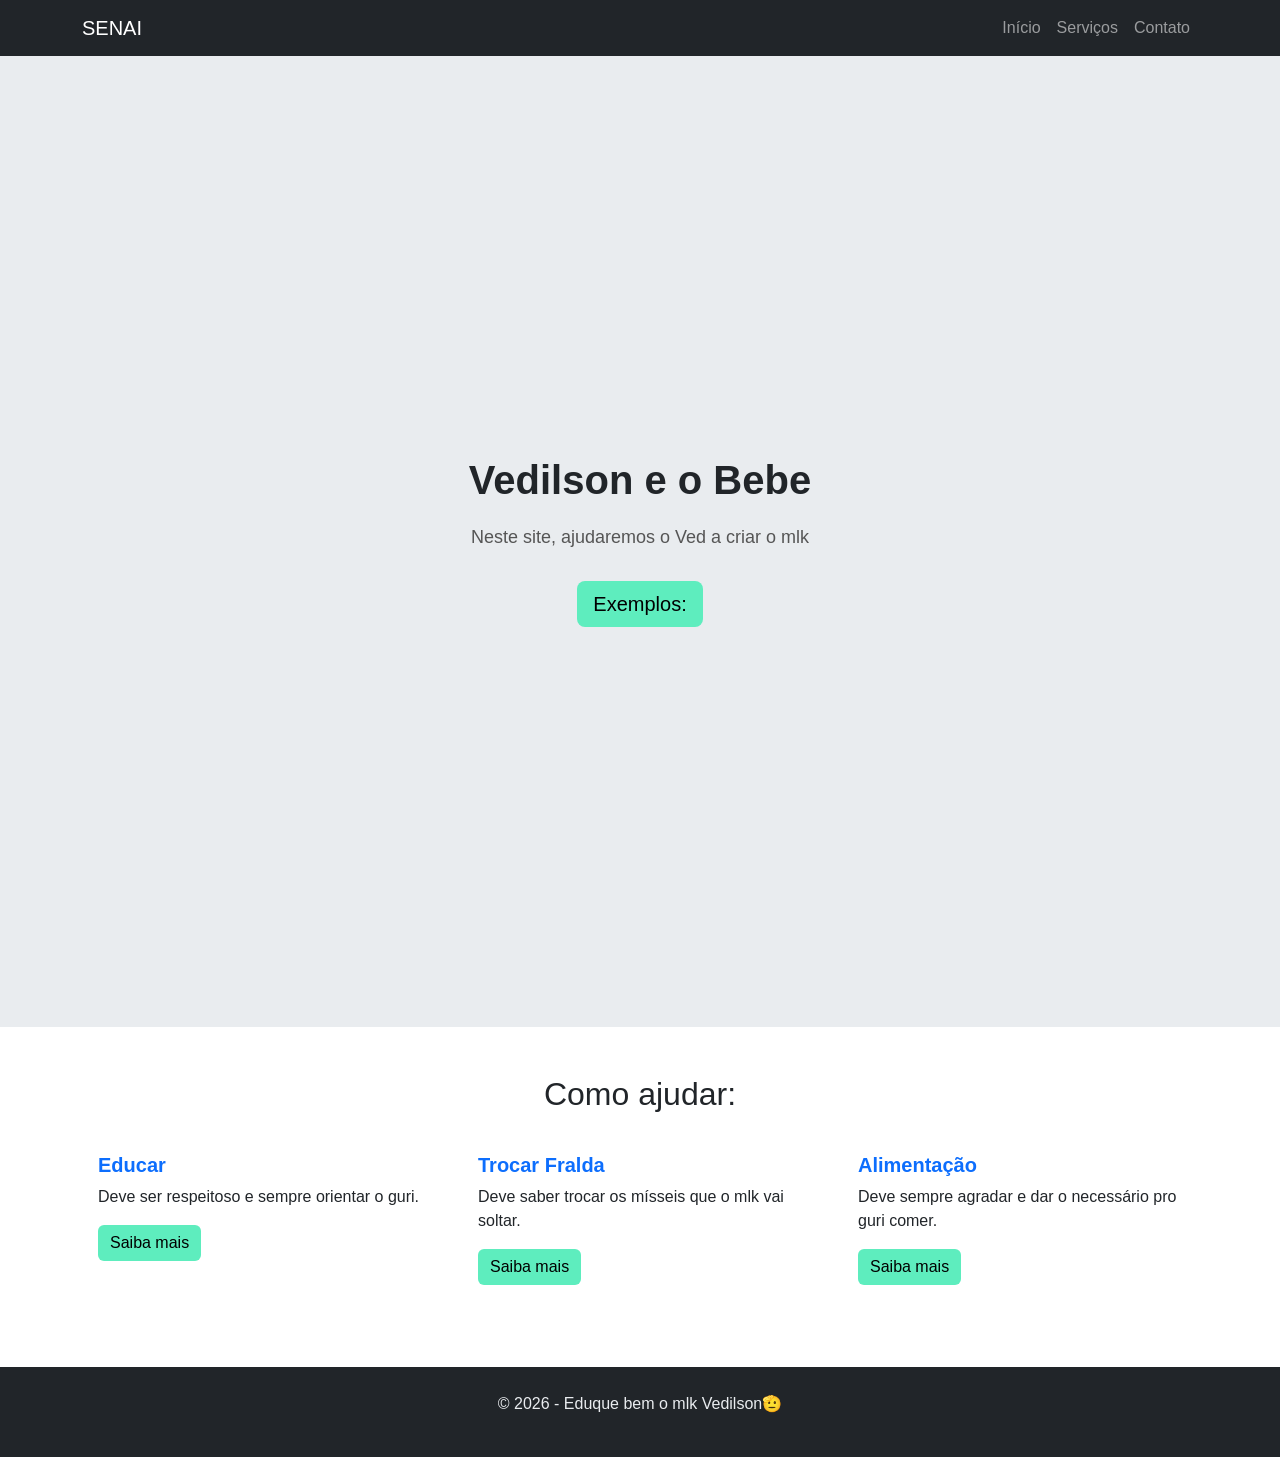
==== index.html @ 43335b26 "Adicionando a pagina indez.html" ====
<!DOCTYPE html>
<html lang="pt-br">

<head>
    <meta charset="UTF-8">
    <meta name="viewport" content="width=device-width, initial-scale=1.0">

    <title>Vedilson e o Bebe</title>

    <!-- Bootstrap -->
    <link href="https://cdn.jsdelivr.net/npm/bootstrap@5.3.8/dist/css/bootstrap.min.css"  rel="stylesheet">

    <!-- CSS -->
    <link rel="stylesheet" href="./style/style.css">

</head>

<body>

    <!-- MENU -->
   <nav class="navbar navbar-expand-lg navbar-dark bg-dark">
        <div class="container">

            <a class="navbar-brand" href="#">SENAI</a>

            <button class="navbar-toggler" type="button" data-bs-toggle="collapse" data-bs-target="#menu">
                <span class="navbar-toggler-icon"></span>
            </button>

            <div class="collapse navbar-collapse" id="menu">

                <ul class="navbar-nav ms-auto">
                    <li class="nav-item">
                        <a class="nav-link" href="#">Início</a>
                    </li>

                    <li class="nav-item">
                        <a class="nav-link" href="#servicos">Serviços</a>
                    </li>

                    <li class="nav-item">
                        <a class="nav-link" href="#contato">Contato</a>
                    </li>
                </ul>

            </div>
        </div>
    </nav>

    <!-- BANNER PRINCIPAL -->
    <section class="banner text-center">

        <div class="container">

            <h1>Vedilson e o Bebe</h1>

            <p>
                Neste site, ajudaremos o Ved a criar o mlk
            </p>

            <button class="btn btn-primary btn-lg">
                Exemplos:
            </button>

        </div>

    </section>


    <!-- SERVIÇOS -->
    <section class="container my-5" id="servicos">

        <h2 class="text-center mb-4">Como ajudar:</h2>

        <div class="row">

            <div class="col-md-4 mb-3">
                <div class="card">

                    <div class="card-body">
                        <h5 class="card-title">Educar</h5>

                        <p class="card-text">
                            Deve ser respeitoso e sempre orientar o guri.
                        </p>

                        <a href="#" class="btn btn-primary">Saiba mais</a>
                    </div>

                </div>
            </div>


            <div class="col-md-4 mb-3">
                <div class="card">

                    <div class="card-body">
                        <h5 class="card-title">Trocar Fralda</h5>

                        <p class="card-text">
                            Deve saber trocar os mísseis que o mlk vai soltar.
                        </p>

                        <a href="#" class="btn btn-primary">Saiba mais</a>
                    </div>

                </div>
            </div>


            <div class="col-md-4 mb-3">
                <div class="card">

                    <div class="card-body">
                        <h5 class="card-title">Alimentação</h5>

                        <p class="card-text">
                           Deve sempre agradar e dar o necessário pro guri comer.
                        </p>

                        <a href="#" class="btn btn-primary">Saiba mais</a>
                    </div>

                </div>
            </div>

        </div>

    </section>


    <!-- RODAPÉ -->
    <footer class="rodape text-center" id="contato">

        <p>© 2026 - Eduque bem o mlk Vedilson🫡</p>

    </footer>


   
</body>
</html>
---- style/style.css ----
body{
    margin: 0;
    padding: 0;
    font-family: Arial, Helvetica, sans-serif;
    background-color: white;
}

.banner{
    background-color: #e9ecef;
    padding: 400px 20px;
}

.banner h1{
    font-size:40px ;
    font-weight: bold;
    color: #212529;
}
.banner p{
    font-size: 18px;
    color: #555;
    margin-top: 20px;
    margin-bottom: 30px ;
}

.card{
    border: none;
    border-radius: 10px;
    transition: 0.3s;
    
}

.card:hover{
    transform: translateY(-5px);
}

.card-title{
    font-weight: bold;
    color: #0d6efd;
}

/*cor que queremos*/
.btn-primary{
    background-color: rgb(94, 237, 190);
    color: black;
    border:  rgb(94, 237, 190);
}

.rodape{
    background-color: #212529;
    color: #e9ecef;
    padding: 25px;
    margin-top: 50px;
}
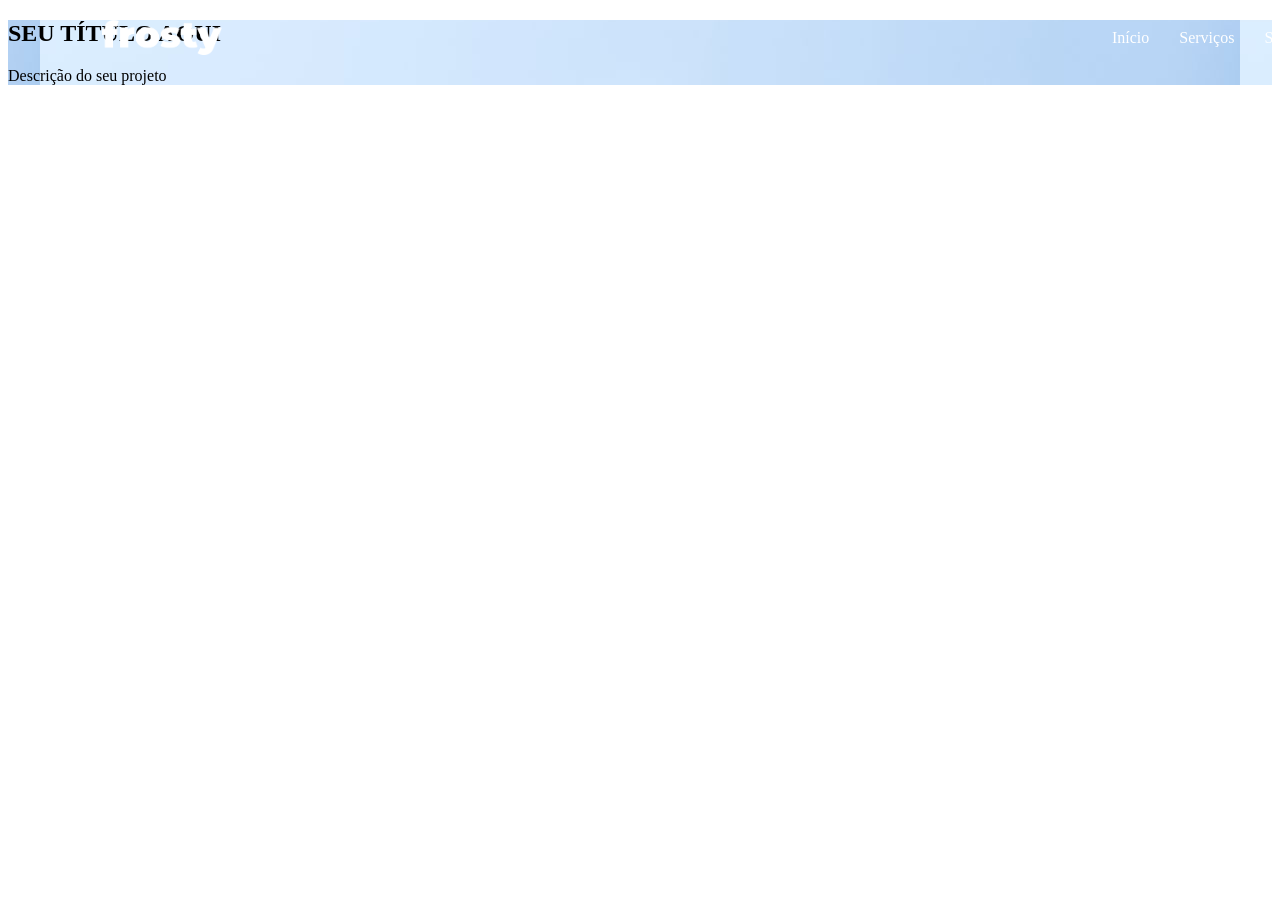
==== commit f9b507ed: "Adição do header" ====
--- a/index.html
+++ b/index.html
@@ -1,142 +1,29 @@
 <!DOCTYPE html>
-<html lang="pt-br">
-
+<html lang="en">
 <head>
     <meta charset="UTF-8">
     <meta name="viewport" content="width=device-width, initial-scale=1.0">
+    <title>Document</title>
 
-    <title>Vedilson e o Bebe</title>
+    <link rel="stylesheet" href="./style/style.css">
+</head>
+<body>
+  <section class="hero">
+  <header class="navbar">
+    <img src="./img/logo.png" alt="Logo" class="logo">
 
-    <!-- Bootstrap -->
-    <link href="https://cdn.jsdelivr.net/npm/bootstrap@5.3.8/dist/css/bootstrap.min.css"  rel="stylesheet">
+    <nav>
+      <a href="#">Início</a>
+      <a href="#">Serviços</a>
+      <a href="#">Sobre</a>
+      <a href="#">Contato</a>
+    </nav>
+  </header>
 
-    <!-- CSS -->
-    <link rel="stylesheet" href="./style/style.css">
-
-</head>
-
-<body>
-
-    <!-- MENU -->
-   <nav class="navbar navbar-expand-lg navbar-dark bg-dark">
-        <div class="container">
-
-            <a class="navbar-brand" href="#">SENAI</a>
-
-            <button class="navbar-toggler" type="button" data-bs-toggle="collapse" data-bs-target="#menu">
-                <span class="navbar-toggler-icon"></span>
-            </button>
-
-            <div class="collapse navbar-collapse" id="menu">
-
-                <ul class="navbar-nav ms-auto">
-                    <li class="nav-item">
-                        <a class="nav-link" href="#">Início</a>
-                    </li>
-
-                    <li class="nav-item">
-                        <a class="nav-link" href="#servicos">Serviços</a>
-                    </li>
-
-                    <li class="nav-item">
-                        <a class="nav-link" href="#contato">Contato</a>
-                    </li>
-                </ul>
-
-            </div>
-        </div>
-    </nav>
-
-    <!-- BANNER PRINCIPAL -->
-    <section class="banner text-center">
-
-        <div class="container">
-
-            <h1>Vedilson e o Bebe</h1>
-
-            <p>
-                Neste site, ajudaremos o Ved a criar o mlk
-            </p>
-
-            <button class="btn btn-primary btn-lg">
-                Exemplos:
-            </button>
-
-        </div>
-
-    </section>
-
-
-    <!-- SERVIÇOS -->
-    <section class="container my-5" id="servicos">
-
-        <h2 class="text-center mb-4">Como ajudar:</h2>
-
-        <div class="row">
-
-            <div class="col-md-4 mb-3">
-                <div class="card">
-
-                    <div class="card-body">
-                        <h5 class="card-title">Educar</h5>
-
-                        <p class="card-text">
-                            Deve ser respeitoso e sempre orientar o guri.
-                        </p>
-
-                        <a href="#" class="btn btn-primary">Saiba mais</a>
-                    </div>
-
-                </div>
-            </div>
-
-
-            <div class="col-md-4 mb-3">
-                <div class="card">
-
-                    <div class="card-body">
-                        <h5 class="card-title">Trocar Fralda</h5>
-
-                        <p class="card-text">
-                            Deve saber trocar os mísseis que o mlk vai soltar.
-                        </p>
-
-                        <a href="#" class="btn btn-primary">Saiba mais</a>
-                    </div>
-
-                </div>
-            </div>
-
-
-            <div class="col-md-4 mb-3">
-                <div class="card">
-
-                    <div class="card-body">
-                        <h5 class="card-title">Alimentação</h5>
-
-                        <p class="card-text">
-                           Deve sempre agradar e dar o necessário pro guri comer.
-                        </p>
-
-                        <a href="#" class="btn btn-primary">Saiba mais</a>
-                    </div>
-
-                </div>
-            </div>
-
-        </div>
-
-    </section>
-
-
-    <!-- RODAPÉ -->
-    <footer class="rodape text-center" id="contato">
-
-        <p>© 2026 - Eduque bem o mlk Vedilson🫡</p>
-
-    </footer>
-
-
-   
+  <div class="hero-content">
+    <h1>SEU TÍTULO AQUI</h1>
+    <p>Descrição do seu projeto</p>
+  </div>
+</section>
 </body>
 </html>
--- a/style/style.css
+++ b/style/style.css
@@ -1,54 +1,30 @@
-body{
-    margin: 0;
-    padding: 0;
-    font-family: Arial, Helvetica, sans-serif;
-    background-color: white;
+.hero {
+  background-image: url("/img/0ad15d243a429e594305ce959e9923ad.jpg");
+  background-position: center;
 }
 
-.banner{
-    background-color: #e9ecef;
-    padding: 400px 20px;
+.navbar {
+  position: absolute;
+  top: 0;
+  left: 0;
+  width: 100%;
+  padding: 20px 8%;
+  display: flex;
+  justify-content: space-between;
+  align-items: center;
+  z-index: 10;
 }
 
-.banner h1{
-    font-size:40px ;
-    font-weight: bold;
-    color: #212529;
-}
-.banner p{
-    font-size: 18px;
-    color: #555;
-    margin-top: 20px;
-    margin-bottom: 30px ;
+.logo {
+  width: 120px;
 }
 
-.card{
-    border: none;
-    border-radius: 10px;
-    transition: 0.3s;
-    
+.navbar nav {
+  display: flex;
+  gap: 30px;
 }
 
-.card:hover{
-    transform: translateY(-5px);
+.navbar a {
+  color: white;
+  text-decoration: none;
 }
-
-.card-title{
-    font-weight: bold;
-    color: #0d6efd;
-}
-
-/*cor que queremos*/
-.btn-primary{
-    background-color: rgb(94, 237, 190);
-    color: black;
-    border:  rgb(94, 237, 190);
-}
-
-.rodape{
-    background-color: #212529;
-    color: #e9ecef;
-    padding: 25px;
-    margin-top: 50px;
-}
-
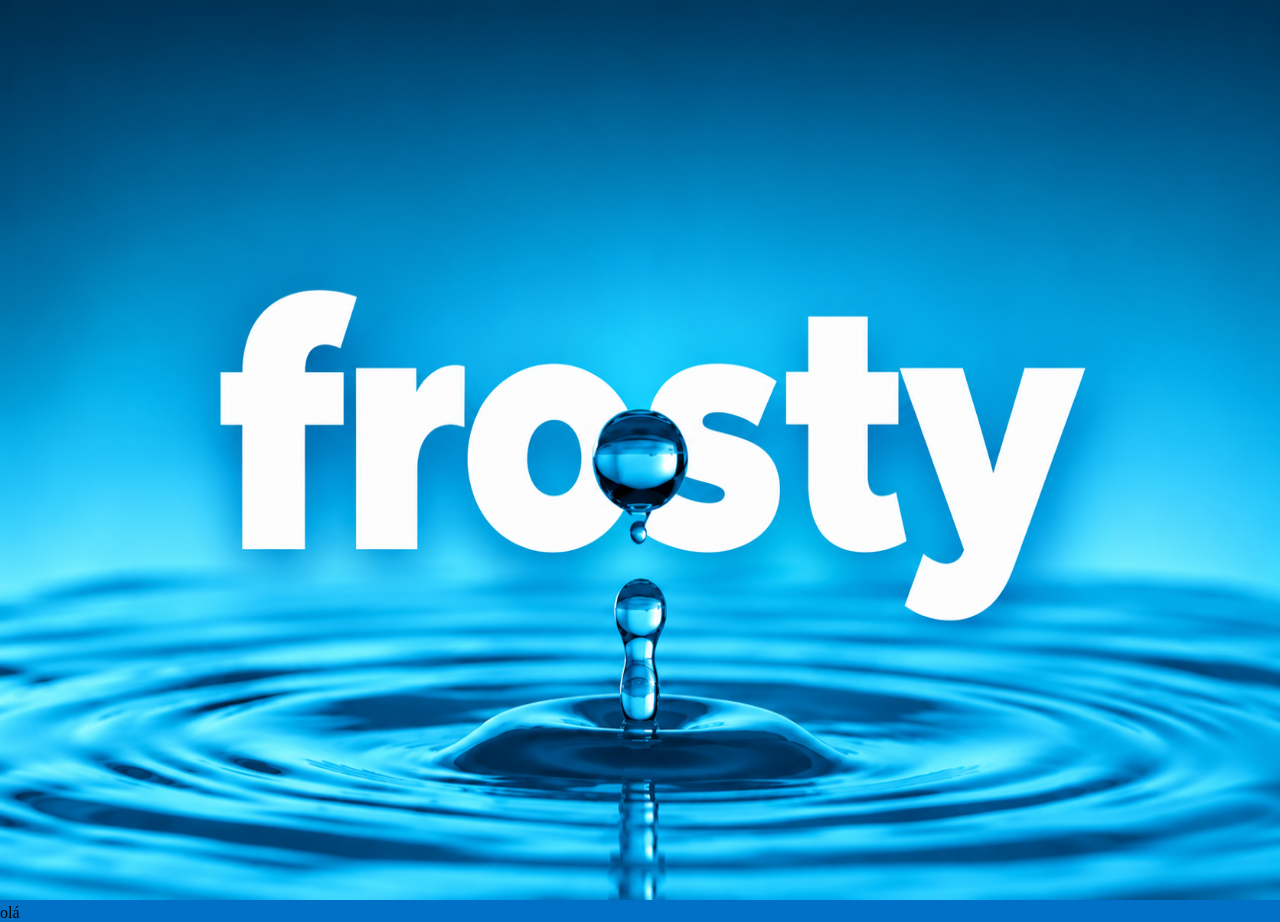
==== commit 04296953: "Adicionando cor no fundo da pagina index.html" ====
--- a/index.html
+++ b/index.html
@@ -8,22 +8,13 @@
     <link rel="stylesheet" href="./style/style.css">
 </head>
 <body>
-  <section class="hero">
-  <header class="navbar">
-    <img src="./img/logo.png" alt="Logo" class="logo">
-
-    <nav>
-      <a href="#">Início</a>
-      <a href="#">Serviços</a>
-      <a href="#">Sobre</a>
-      <a href="#">Contato</a>
-    </nav>
+  <header>
+    <img id="principal" src="/img/fotoprincipal.png" alt="">
   </header>
-
-  <div class="hero-content">
-    <h1>SEU TÍTULO AQUI</h1>
-    <p>Descrição do seu projeto</p>
-  </div>
-</section>
+  <main class="maintop">
+    <p>
+      olá
+    </p>
+  </main>
 </body>
 </html>
--- a/style/style.css
+++ b/style/style.css
@@ -1,30 +1,21 @@
-.hero {
-  background-image: url("/img/0ad15d243a429e594305ce959e9923ad.jpg");
-  background-position: center;
+* {
+    margin: 0;
+    padding: 0;
+    box-sizing: border-box;
+    background-color: #0171c7;
 }
 
-.navbar {
-  position: absolute;
-  top: 0;
-  left: 0;
-  width: 100%;
-  padding: 20px 8%;
-  display: flex;
-  justify-content: space-between;
-  align-items: center;
-  z-index: 10;
+body {
+    margin: 0;
+    padding: 0;
+    overflow-x: hidden;
 }
 
-.logo {
-  width: 120px;
+#principal {
+    width: 100%;
+    min-height: 100vh;
 }
 
-.navbar nav {
-  display: flex;
-  gap: 30px;
-}
-
-.navbar a {
-  color: white;
-  text-decoration: none;
-}
+.maintop{
+  
+}
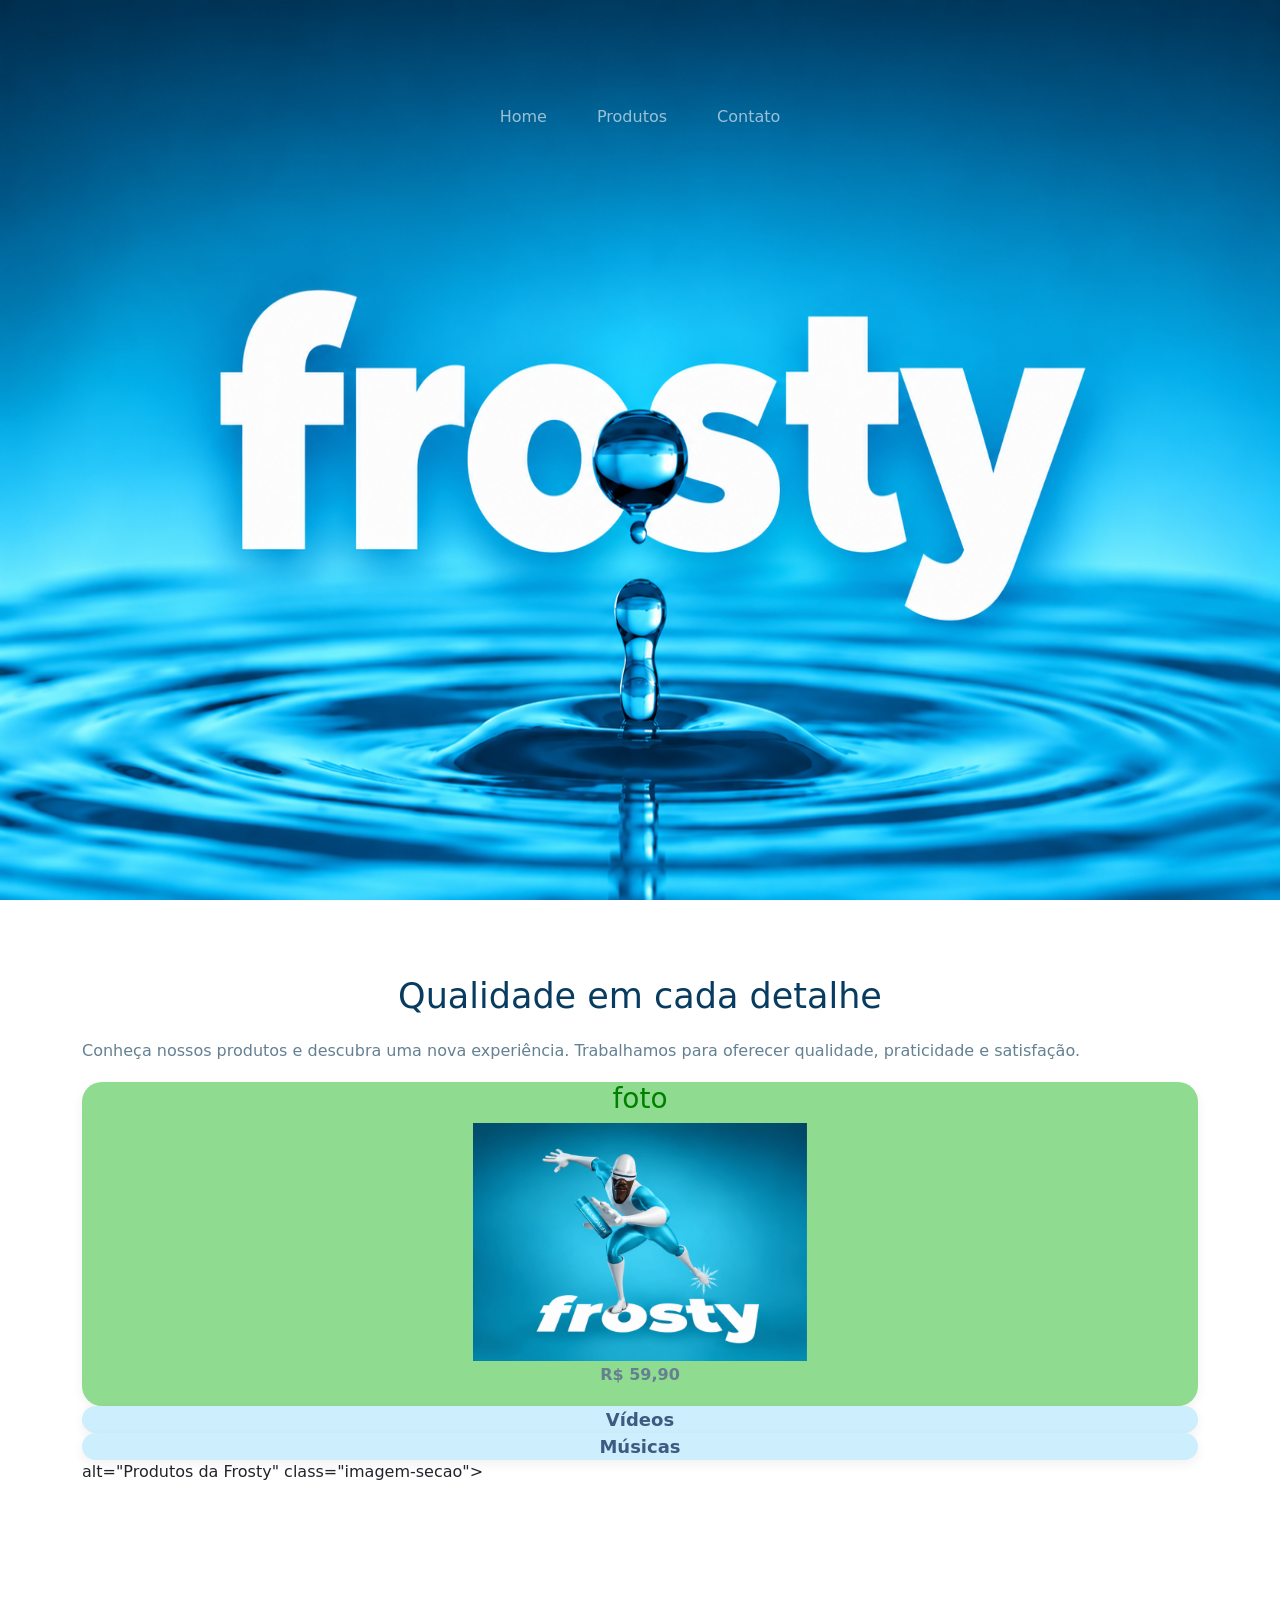
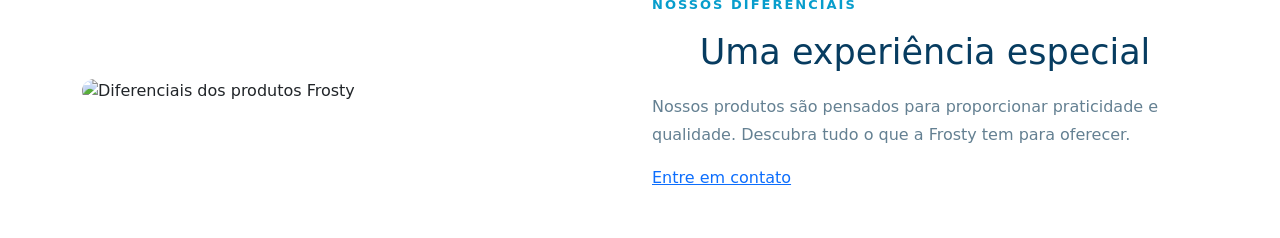
==== commit d9fb2093: "Adição da pagina de produtos" ====
--- a/index.html
+++ b/index.html
@@ -1,20 +1,118 @@
+
 <!DOCTYPE html>
-<html lang="en">
+<html lang="pt-br">
+
 <head>
     <meta charset="UTF-8">
     <meta name="viewport" content="width=device-width, initial-scale=1.0">
-    <title>Document</title>
+
+    <link href="https://cdn.jsdelivr.net/npm/bootstrap@5.3.8/dist/css/bootstrap.min.css" rel="stylesheet">
+
+    <title>Frosty</title>
 
     <link rel="stylesheet" href="./style/style.css">
 </head>
+
 <body>
-  <header>
-    <img id="principal" src="/img/fotoprincipal.png" alt="">
-  </header>
-  <main class="maintop">
-    <p>
-      olá
-    </p>
-  </main>
+
+    <header>
+
+        <div class="banner">
+
+            <img id="principal" src="./img/fotoprincipal.png" alt="Frosty">
+
+            <div class="texto">
+
+                <nav>
+                    <a class="caixa-menu" href="index.html">Home</a>
+                    <a class="caixa-menu" href="./pages/prodcs.html">Produtos</a>
+                    <a class="caixa-menu" href="./pages/contato.html">Contato</a>
+                   
+                </nav>
+
+            </div>
+
+        </div>
+
+    </header>
+
+    <main >
+        
+<!-- PRIMEIRA SEÇÃO: TEXTO ESQUERDA E IMAGEM DIREITA -->
+
+<section class="container">
+
+    <h2>Qualidade em cada detalhe</h2>
+
+        <!-- TEXTO -->
+        <div >
+
+            <p>
+                Conheça nossos produtos e descubra uma nova
+                experiência. Trabalhamos para oferecer
+                qualidade, praticidade e satisfação.
+            </p>
+
+           
+        </div>
+
+        <!-- IMAGEM -->
+          <div class="caixa alta">
+            <h3>foto</h3>
+            <img id="gelado" src="./img/icefrioai.png">
+            <p>R$ 59,90</p>
+
+        </div>
+
+        <div class="caixa">Vídeos</div>
+        <div class="caixa">Músicas</div>
+        <div class="col-md-6">
+            
+                 alt="Produtos da Frosty"
+                 class="imagem-secao">
+        </div>
+
+    </div>
+
+</section>
+
+
+<!-- SEGUNDA SEÇÃO: IMAGEM ESQUERDA E TEXTO DIREITA -->
+
+<section class="container py-5">
+
+    <div class="row align-items-center g-4">
+
+        <!-- IMAGEM -->
+        <div class="col-md-6">
+            <img src="./img/imagem2.png"
+                 alt="Diferenciais dos produtos Frosty"
+                 class="imagem-secao">
+        </div>
+
+        <!-- TEXTO -->
+        <div class="col-md-6">
+            <span class="subtitulo">NOSSOS DIFERENCIAIS</span>
+
+            <h2>Uma experiência especial</h2>
+
+            <p>
+                Nossos produtos são pensados para proporcionar
+                praticidade e qualidade. Descubra tudo o que
+                a Frosty tem para oferecer.
+            </p>
+
+            <a href="#contato" class="botao">
+                Entre em contato
+            </a>
+        </div>
+
+    </div>
+
+</section>
+
+
+    </main>
+
 </body>
-</html>+</html>
--- a/style/style.css
+++ b/style/style.css
@@ -1,14 +1,15 @@
+
 * {
     margin: 0;
     padding: 0;
     box-sizing: border-box;
-    background-color: #0171c7;
 }
 
 body {
     margin: 0;
     padding: 0;
     overflow-x: hidden;
+    background-color: #ffffff;
 }
 
 #principal {
@@ -16,6 +17,128 @@
     min-height: 100vh;
 }
 
-.maintop{
-  
-}+#gelado{
+    width: 30%;
+    min-height: 40%;
+}
+
+/* IMAGEM E MENU */
+
+.banner {
+    position: relative;
+}
+
+.texto {
+    position: absolute;
+    top: 13%;
+    left: 50%;
+    transform: translate(-50%, -50%);
+    
+    
+}
+
+/* ORGANIZAÇÃO DOS LINKS */
+nav {
+    display: flex;
+    justify-content: center;
+    align-items: center;
+    gap: 40px;
+    
+}
+
+.caixa-menu {
+    display: inline-block;
+    padding: 8px 5px;
+    
+    text-decoration: none;
+    color: rgba(255, 255, 255, 0.60);
+    background: transparent;
+    
+    border: none;
+    outline: none;
+    box-shadow: none;
+
+    transition: color 0.4s ease;
+}
+
+/* EFEITO AO PASSAR O MOUSE */
+
+.caixa-menu:hover {
+    color: #ffffff;
+    background: transparent;
+    border: none;
+    outline: none;
+    box-shadow: none;
+}
+
+
+
+/* SEÇÕES */
+
+section {
+    padding-top: 60px;
+    padding-bottom: 60px;
+}
+
+/* SUBTÍTULO */
+
+.subtitulo {
+    color: #079dcc;
+    font-size: 13px;
+    font-weight: bold;
+    letter-spacing: 2px;
+}
+
+/* TÍTULOS */
+
+section h2 {
+    color: #073c60;
+    font-size: 35px;
+    margin-top: 15px;
+    margin-bottom: 20px;
+    text-align: center;
+}
+
+/* PARÁGRAFOS */
+
+section p {
+    color: #648092;
+    font-size: 16px;
+    line-height: 1.8;
+}
+
+/* IMAGENS */
+
+.imagem-secao {
+    width: 100%;
+    height: 350px;
+    object-fit: cover;
+    border-radius: 15px;
+    transition: transform 0.4s ease;
+}
+
+.imagem-secao:hover {
+    transform: scale(1.03);
+}
+.caixa{
+    background: #cdeffd;
+    color: #3d5a80;
+    font-weight: bold;
+    font-size: 18px;
+    border-radius: 20px;
+    box-shadow: 0 4px 12px rgba(0, 0, 0, 0.06);
+    transition: 0.3s;
+
+    display: grid;
+    place-items: center;
+}
+
+.alta{
+    grid-row: span 2;
+    background-color: rgb(143, 219, 143);
+    color: green;
+}
+
+
+
+
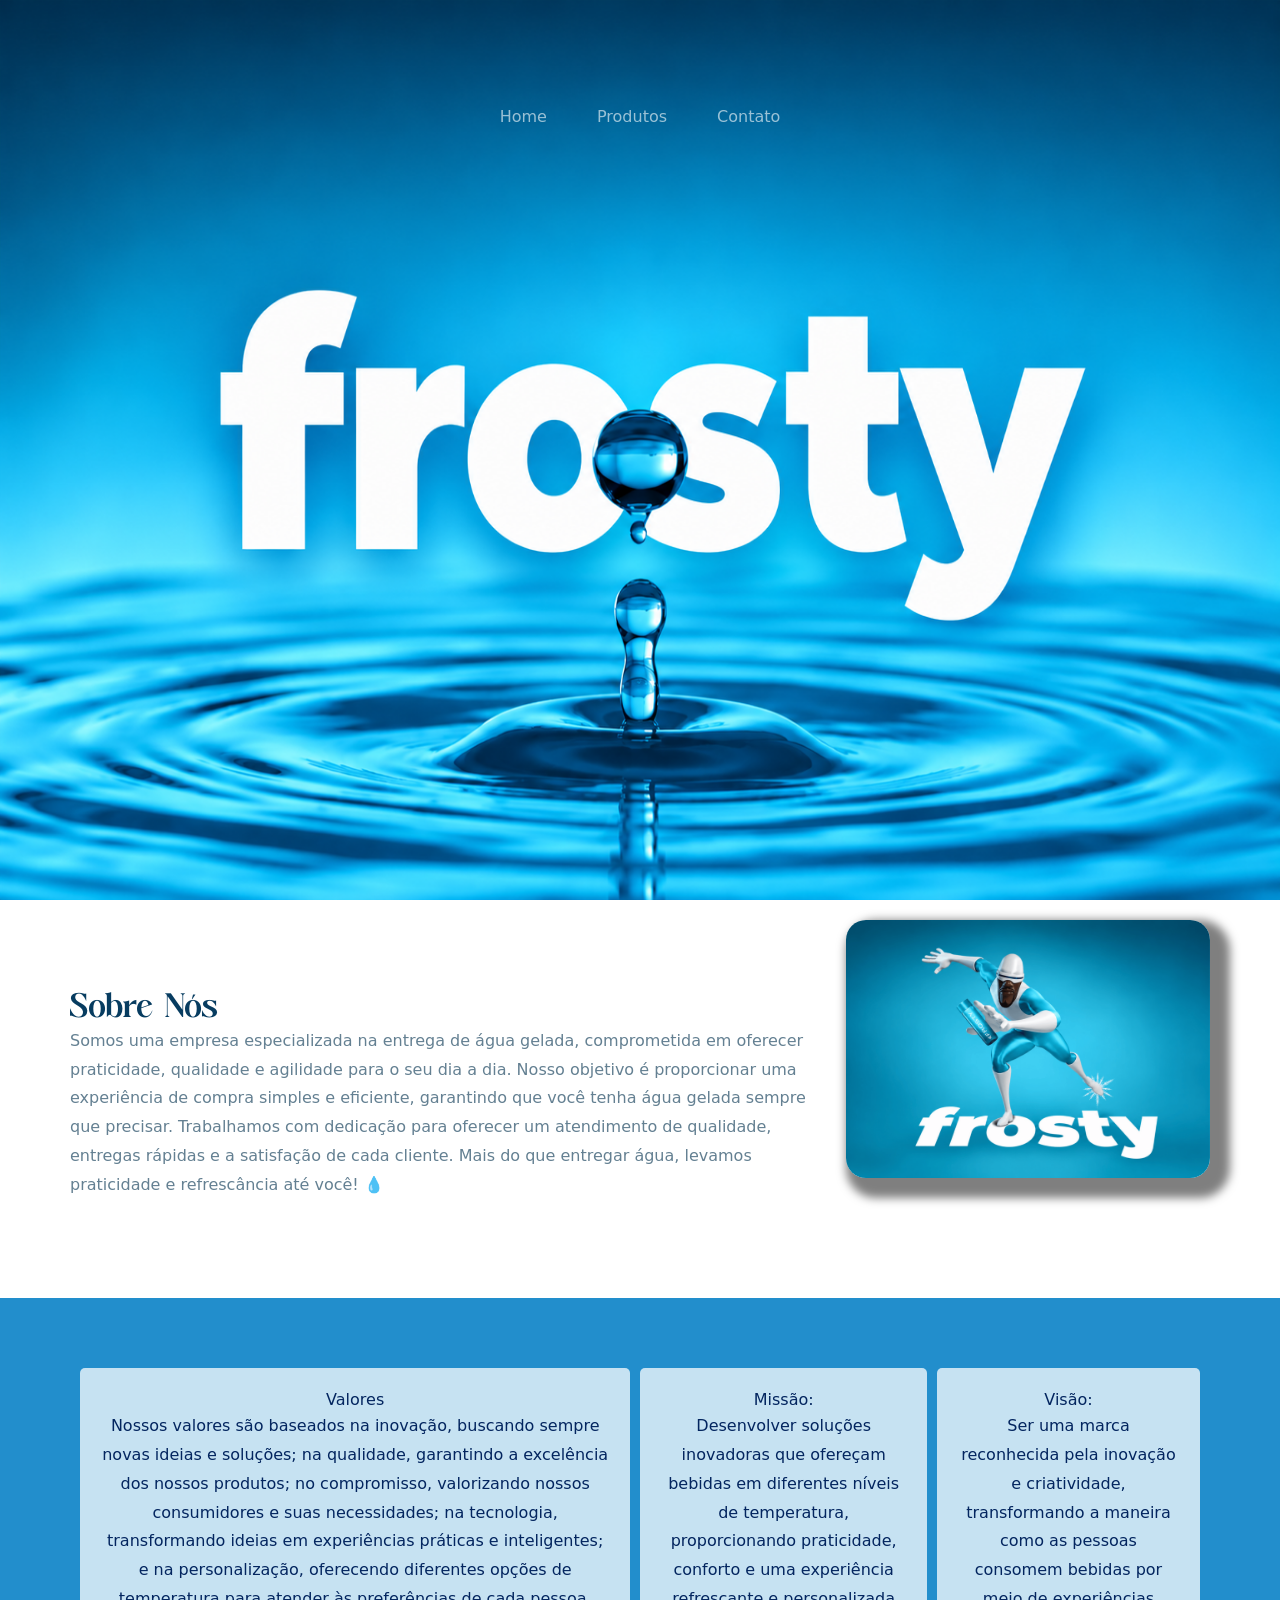
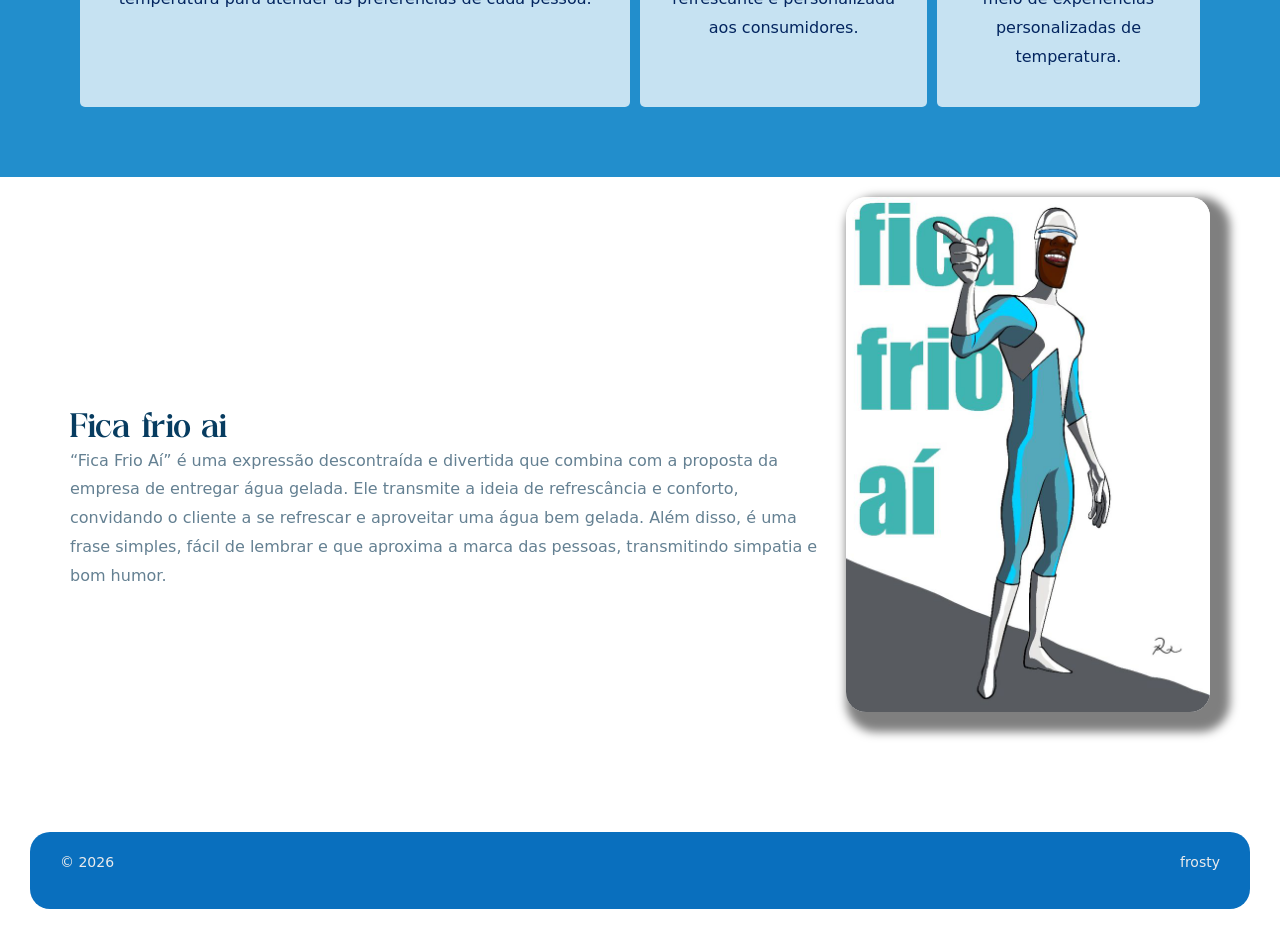
==== commit e0025329: "Adição da pagina de contato do site" ====
--- a/index.html
+++ b/index.html
@@ -1,4 +1,3 @@
-
 <!DOCTYPE html>
 <html lang="pt-br">
 
@@ -27,7 +26,7 @@
                     <a class="caixa-menu" href="index.html">Home</a>
                     <a class="caixa-menu" href="./pages/prodcs.html">Produtos</a>
                     <a class="caixa-menu" href="./pages/contato.html">Contato</a>
-                   
+
                 </nav>
 
             </div>
@@ -36,83 +35,107 @@
 
     </header>
 
-    <main >
-        
-<!-- PRIMEIRA SEÇÃO: TEXTO ESQUERDA E IMAGEM DIREITA -->
-
-<section class="container">
-
-    <h2>Qualidade em cada detalhe</h2>
-
-        <!-- TEXTO -->
-        <div >
-
-            <p>
-                Conheça nossos produtos e descubra uma nova
-                experiência. Trabalhamos para oferecer
-                qualidade, praticidade e satisfação.
-            </p>
-
-           
-        </div>
-
-        <!-- IMAGEM -->
-          <div class="caixa alta">
-            <h3>foto</h3>
-            <img id="gelado" src="./img/icefrioai.png">
-            <p>R$ 59,90</p>
-
-        </div>
-
-        <div class="caixa">Vídeos</div>
-        <div class="caixa">Músicas</div>
-        <div class="col-md-6">
-            
-                 alt="Produtos da Frosty"
-                 class="imagem-secao">
-        </div>
-
-    </div>
-
-</section>
+    <main>
 
 
-<!-- SEGUNDA SEÇÃO: IMAGEM ESQUERDA E TEXTO DIREITA -->
-
-<section class="container py-5">
-
-    <div class="row align-items-center g-4">
-
-        <!-- IMAGEM -->
-        <div class="col-md-6">
-            <img src="./img/imagem2.png"
-                 alt="Diferenciais dos produtos Frosty"
-                 class="imagem-secao">
-        </div>
-
-        <!-- TEXTO -->
-        <div class="col-md-6">
-            <span class="subtitulo">NOSSOS DIFERENCIAIS</span>
-
-            <h2>Uma experiência especial</h2>
-
-            <p>
-                Nossos produtos são pensados para proporcionar
-                praticidade e qualidade. Descubra tudo o que
-                a Frosty tem para oferecer.
-            </p>
-
-            <a href="#contato" class="botao">
-                Entre em contato
-            </a>
-        </div>
-
-    </div>
-
-</section>
 
 
+        <!-- PRIMEIRA PARTE: SOBRE NÓS -->
+        <section class="sobre container">
+
+            <div class="row align-items-center">
+                <div class="col-md-8">
+                    <h2 class="transi">Sobre Nós</h2>
+                    <p class="transi">
+                        Somos uma empresa especializada na entrega de água gelada,
+                        comprometida em oferecer praticidade, qualidade e agilidade
+                        para o seu dia a dia.
+
+                        Nosso objetivo é proporcionar uma experiência de compra
+                        simples e eficiente, garantindo que você tenha água gelada
+                        sempre que precisar.
+
+                        Trabalhamos com dedicação para oferecer um atendimento
+                        de qualidade, entregas rápidas e a satisfação de cada cliente.
+
+                        Mais do que entregar água, levamos praticidade e
+                        refrescância até você! 💧
+                    </p>
+                </div>
+
+                <div class="col-md-4">
+                    <img id="gelado" class="transi img-fluid" src="./img/icefrioai.png" alt="Mascote Frosty">
+                </div>
+            </div>
+
+        </section>
+
+
+        <!-- SEGUNDA PARTE: VALORES, MISSÃO E VISÃO -->
+        <section class="institucional">
+
+            <div class="container">
+                <div class="item transi">Valores
+                    <p id="para">
+                        Nossos valores são baseados na inovação, buscando sempre novas ideias e soluções; na qualidade,
+                        garantindo a
+                        excelência dos nossos produtos; no compromisso, valorizando nossos consumidores e suas
+                        necessidades; na
+                        tecnologia, transformando ideias em experiências práticas e inteligentes; e na personalização,
+                        oferecendo
+                        diferentes opções de temperatura para atender às preferências de cada pessoa.
+                    </p>
+                </div>
+
+                <div class="item transi">Missão:
+                    <p id="para">
+                        Desenvolver soluções inovadoras que ofereçam bebidas em diferentes níveis de temperatura,
+                        proporcionando
+                        praticidade, conforto e uma experiência refrescante e personalizada aos consumidores.
+                    </p>
+                </div>
+
+                <div class="item transi">Visão:
+                    <p id="para">
+                        Ser uma marca reconhecida pela inovação e criatividade, transformando a maneira como as pessoas
+                        consomem bebidas
+                        por meio de experiências personalizadas de temperatura.
+                    </p>
+                </div>
+            </div>
+
+        </section>
+
+
+
+
+        <section class="sobre container">
+
+            <div class="row align-items-center">
+                <div class="col-md-8">
+                    <div id="text">
+                        <h2 class="transi">Fica frio ai</h2>
+                    <p class="transi">
+                        “Fica Frio Aí” é uma expressão descontraída e divertida que combina com a proposta da
+                        empresa de entregar água gelada. Ele transmite a ideia de refrescância e conforto, convidando o
+                        cliente a se refrescar e aproveitar uma água bem gelada. Além disso, é uma frase simples, fácil
+                        de lembrar e que aproxima a marca das pessoas, transmitindo simpatia e bom humor.
+                    </p>
+                </div>
+                    </div>
+                    
+
+                <div class="col-md-4">
+                    <img id="gelado" class="transi img-fluid" src="./img/gela.jpg" alt="Mascote Frosty">
+                </div>
+            </div>
+
+        </section>
     </main>
+    <footer class="footer">
+        <p>&copy; 2026</p>
+        <p>frosty</p>
+    </footer>
+</body>
 
-</body>
-</html>
+</html>
--- a/style/style.css
+++ b/style/style.css
@@ -1,3 +1,7 @@
+@font-face {
+    font-family: adjust_smile;
+    src: url(../fonts/adjust_smile/Adjust\ Smile\ DEMO\ VERSION.otf) format(truetype);
+}
 
 * {
     margin: 0;
@@ -17,12 +21,20 @@
     min-height: 100vh;
 }
 
-#gelado{
-    width: 30%;
-    min-height: 40%;
-}
-
-/* IMAGEM E MENU */
+#gelado {
+    width: 70%;
+    min-height: 60%;
+    display: inline-block;
+    border-radius: 20px;
+    box-shadow: 10px 10px 10px 10px rgba(0, 0, 0, 0.502);
+    margin-bottom: 100px;
+    transition: 0.3s;
+}
+
+.transi:hover {
+    transition: 0.3s;
+    transform: translateY(-5px) scale(1.02);
+}
 
 .banner {
     position: relative;
@@ -33,27 +45,24 @@
     top: 13%;
     left: 50%;
     transform: translate(-50%, -50%);
-    
-    
-}
-
-/* ORGANIZAÇÃO DOS LINKS */
+}
+
+
 nav {
     display: flex;
     justify-content: center;
     align-items: center;
     gap: 40px;
-    
 }
 
 .caixa-menu {
     display: inline-block;
     padding: 8px 5px;
-    
+
     text-decoration: none;
     color: rgba(255, 255, 255, 0.60);
     background: transparent;
-    
+
     border: none;
     outline: none;
     box-shadow: none;
@@ -61,7 +70,7 @@
     transition: color 0.4s ease;
 }
 
-/* EFEITO AO PASSAR O MOUSE */
+
 
 .caixa-menu:hover {
     color: #ffffff;
@@ -73,14 +82,12 @@
 
 
 
-/* SEÇÕES */
 
 section {
-    padding-top: 60px;
-    padding-bottom: 60px;
-}
-
-/* SUBTÍTULO */
+    padding-top: 16px;
+    padding-bottom: 4px;
+}
+
 
 .subtitulo {
     color: #079dcc;
@@ -89,17 +96,7 @@
     letter-spacing: 2px;
 }
 
-/* TÍTULOS */
-
-section h2 {
-    color: #073c60;
-    font-size: 35px;
-    margin-top: 15px;
-    margin-bottom: 20px;
-    text-align: center;
-}
-
-/* PARÁGRAFOS */
+
 
 section p {
     color: #648092;
@@ -107,7 +104,6 @@
     line-height: 1.8;
 }
 
-/* IMAGENS */
 
 .imagem-secao {
     width: 100%;
@@ -120,7 +116,8 @@
 .imagem-secao:hover {
     transform: scale(1.03);
 }
-.caixa{
+
+.caixa {
     background: #cdeffd;
     color: #3d5a80;
     font-weight: bold;
@@ -133,12 +130,92 @@
     place-items: center;
 }
 
-.alta{
+.alta {
     grid-row: span 2;
     background-color: rgb(143, 219, 143);
     color: green;
 }
 
-
-
-
+.sobre-container {
+    display: flex;
+    align-items: center;
+    justify-content: space-between;
+
+}
+
+.sobre-container p {
+    flex: 1;
+}
+
+#gelado {
+    width: 100%;
+    height: -4px;
+}
+
+section h2 {
+    color: #073c60;
+    font-size: 35px;
+    text-align: left;
+    margin: 0 0 0px 0;
+    padding-top: 2px;
+}
+
+.container {
+    display: flex;
+
+
+    padding: 10px;
+    gap: 10px;
+    border-radius: 5px;
+}
+
+.item {
+    background: #ffffffbd;
+    color: rgb(3, 37, 95);
+    padding: 20px;
+    text-align: center;
+    border-radius: 5px;
+}
+
+#para {
+    color: rgb(3, 37, 95);
+}
+
+
+.sobre {
+    padding: 20px 0;
+}
+
+
+.institucional {
+    background-color: #228ecc;
+    padding: 60px 0;
+}
+
+.caixa {
+    background-color: #2588c2;
+
+    border-radius: 15px;
+    text-align: center;
+    min-height: 350px;
+}
+
+.caixa h3 {
+    margin-bottom: 15px;
+}
+
+h2 {
+    font-family: adjust_smile;
+}
+
+.footer {
+    display: flex;
+    justify-content: space-between;
+    padding: 20px 30px;
+    margin: 0 30px 20px;
+    background-color: #096fbe;
+    color: #ebebec;
+    border-radius: 20px;
+    font-size: 14px;
+}
+
